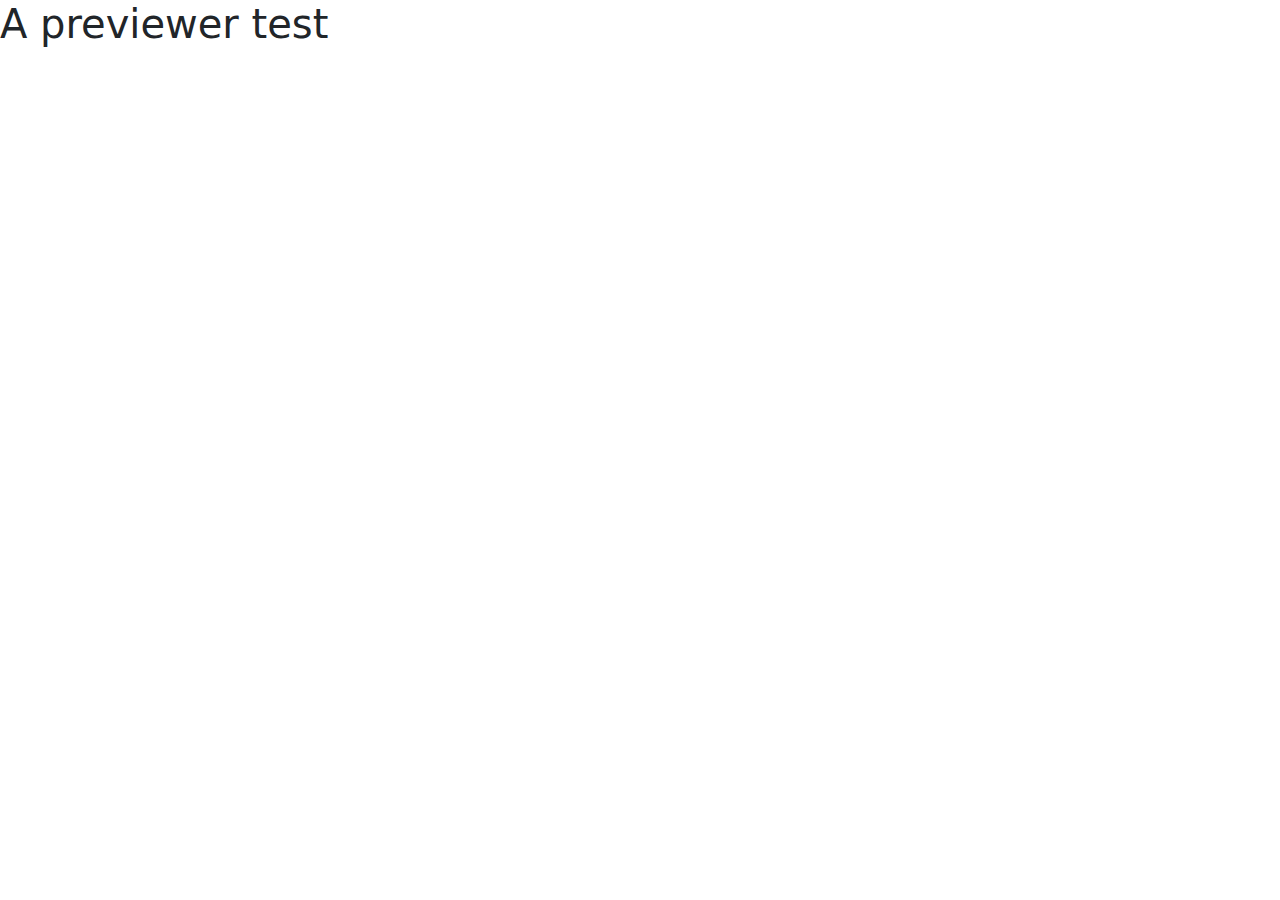
==== index.html @ 1da37795 "initial commit" ====
<!DOCTYPE html>
<html lang="en">
<head>
<meta charset="UTF-8">
<meta name="viewport" content="width=device-width, initial-scale=1.0">
<meta http-equiv="X-UA-Compatible" content="ie=edge">
<meta name="Description" content="Enter your description here"/>
<link rel="stylesheet" href="https://cdnjs.cloudflare.com/ajax/libs/twitter-bootstrap/5.0.0-alpha2/css/bootstrap.min.css">
<link rel="stylesheet" href="https://cdnjs.cloudflare.com/ajax/libs/font-awesome/5.15.0/css/all.min.css">
<link rel="stylesheet" href="assets/css/style.css">
<title>Rosie</title>
</head>
<body>
    <header>

    </header>
    <section>
<h1>A previewer test</h1>
    </section>
    <footer>
        
    </footer>
<script src="https://cdnjs.cloudflare.com/ajax/libs/popper.js/1.16.1/umd/popper.min.js"></script>
<script src="https://cdnjs.cloudflare.com/ajax/libs/twitter-bootstrap/5.0.0-alpha2/js/bootstrap.min.js"></script>
</body>
</html>
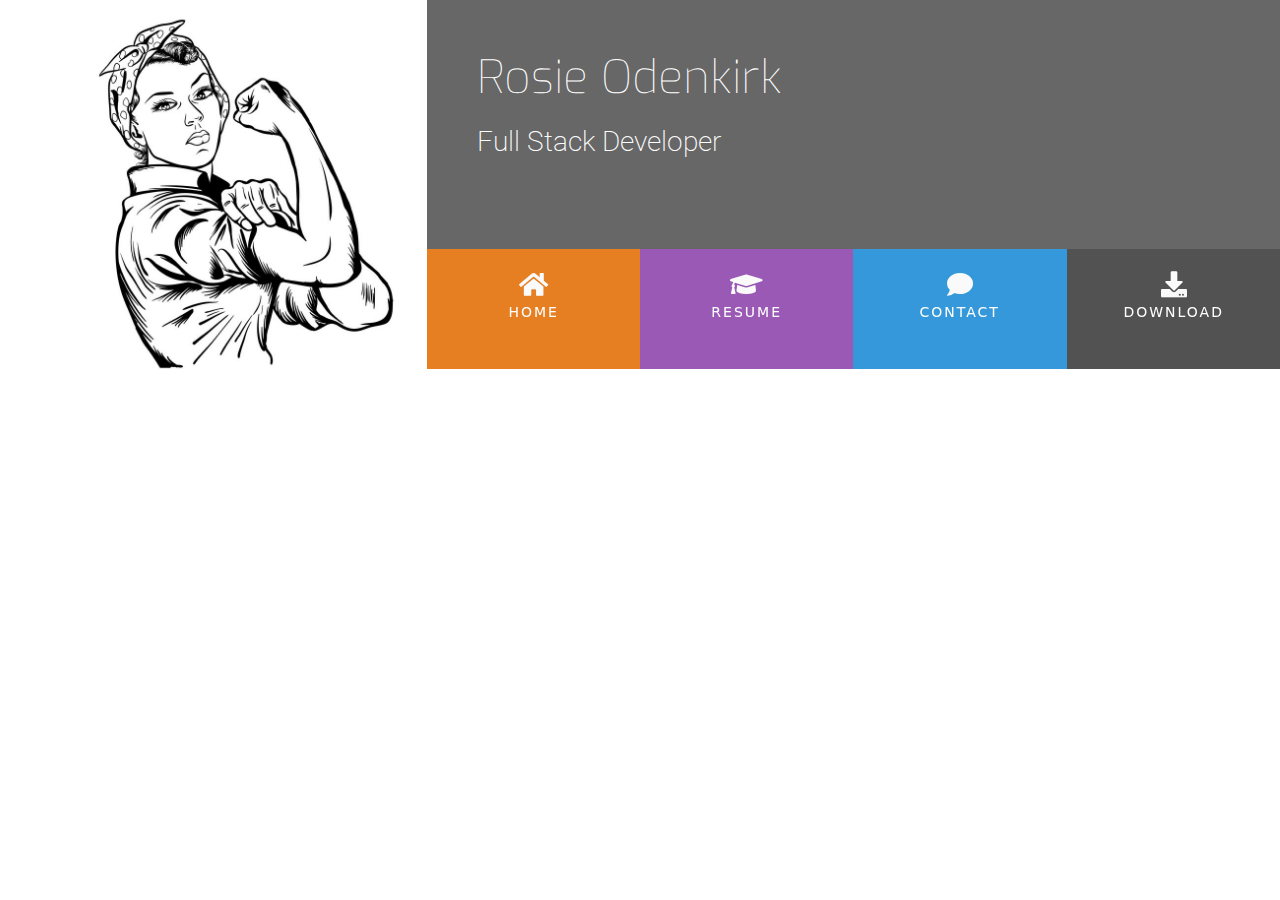
==== commit cbf2e62d: "Header done" ====
--- a/index.html
+++ b/index.html
@@ -1,26 +1,61 @@
 <!DOCTYPE html>
 <html lang="en">
+
 <head>
-<meta charset="UTF-8">
-<meta name="viewport" content="width=device-width, initial-scale=1.0">
-<meta http-equiv="X-UA-Compatible" content="ie=edge">
-<meta name="Description" content="Enter your description here"/>
-<link rel="stylesheet" href="https://cdnjs.cloudflare.com/ajax/libs/twitter-bootstrap/5.0.0-alpha2/css/bootstrap.min.css">
-<link rel="stylesheet" href="https://cdnjs.cloudflare.com/ajax/libs/font-awesome/5.15.0/css/all.min.css">
-<link rel="stylesheet" href="assets/css/style.css">
-<title>Rosie</title>
+    <meta charset="UTF-8">
+    <meta name="viewport" content="width=device-width, initial-scale=1.0">
+    <meta http-equiv="X-UA-Compatible" content="ie=edge">
+    <meta name="Description" content="Enter your description here" />
+    <link rel="stylesheet"
+        href="https://cdnjs.cloudflare.com/ajax/libs/twitter-bootstrap/5.0.0-alpha2/css/bootstrap.min.css">
+    <link rel="stylesheet" href="https://cdnjs.cloudflare.com/ajax/libs/font-awesome/5.15.0/css/all.min.css">
+    <link rel="stylesheet" href="assets/css/style.css">
+    <title>Rosie</title>
 </head>
+
 <body>
     <header>
 
+        <div class="row g-0">
+            <a href="index.html" class="col-md-4 logo">
+
+            </a>
+            <div class="col-md-8">
+                <div class="row bg-color-name-title g-0">   
+                    <div class="col heading">
+                        <h1 class="name">Rosie Odenkirk</h1>
+                        <h2 class="title">Full Stack Developer</h2>
+
+                    </div>
+                </div>
+                <div class="row g-0">
+                    <ul id="nav" class="list-inline menucontainer">
+                        <li class="col-6 col-sm-3  ui-menu-color-home list-inline-item menuitem">
+                            <a href="#" class="hvr-sweep-to-bottom"><i class="fa fa-home" aria-hidden="true"></i><span>Home</span></a>
+                        </li>
+                        <li class="col-6 col-sm-3 ui-menu-color-resume list-inline-item menuitem">
+                            <a href="#" class="hvr-sweep-to-bottom"><i class="fa fa-graduation-cap" aria-hidden="true"></i><span>Resume</span></a>
+                        </li>
+                        <li class="col-6 col-sm-3 ui-menu-color-contact list-inline-item menuitem">
+                            <a href="#" class="hvr-sweep-to-bottom"><i class="fa fa-comment" aria-hidden="true"></i><span>Contact</span></a>
+                        </li>
+                        <li class="col-6 col-sm-3 ui-menu-color-download list-inline-item menuitem">
+                            <a href="#" class="hvr-sweep-to-bottom"><i class="fa fa-download" aria-hidden="true"></i><span>Download</span></a>
+                        </li>
+
+                    </ul>
+                </div>
+            </div>
+        </div>
     </header>
     <section>
-<h1>A previewer test</h1>
+
     </section>
     <footer>
-        
+
     </footer>
-<script src="https://cdnjs.cloudflare.com/ajax/libs/popper.js/1.16.1/umd/popper.min.js"></script>
-<script src="https://cdnjs.cloudflare.com/ajax/libs/twitter-bootstrap/5.0.0-alpha2/js/bootstrap.min.js"></script>
+    <script src="https://cdnjs.cloudflare.com/ajax/libs/popper.js/1.16.1/umd/popper.min.js"></script>
+    <script src="https://cdnjs.cloudflare.com/ajax/libs/twitter-bootstrap/5.0.0-alpha2/js/bootstrap.min.js"></script>
 </body>
+
 </html>--- a/assets/css/style.css
+++ b/assets/css/style.css
@@ -0,0 +1,154 @@
+@import url('https://fonts.googleapis.com/css2?family=Exo:wght@100;200;300;400;500;600;700;800;900&family=Roboto:wght@100;200;300;400;500;700;900&display=swap');
+
+
+/*---------------------------colors-----------------------------*/
+.bg-color-name-title{
+    background-color: #676767;
+}
+
+.ui-menu-color-home{
+    background-color: #e67e22;
+}
+
+.ui-menu-color-resume{
+    background-color: #9b59b6;
+}
+
+.ui-menu-color-contact{
+    background-color: #3498db;
+}
+
+.ui-menu-color-download{
+    background-color: #525252;
+}
+
+/*---------------------------heading-----------------------------*/
+header{
+    margin: 0;
+}
+
+.heading{
+    margin-left: 50px;
+
+}
+
+.logo{
+    background: url("../images/rosie_crop.jpg");
+    background-position: center;
+    background-repeat: no-repeat;
+    background-size: cover;
+    min-height: 360px;
+    transition: all .5s ease-in-out;
+    -moz-transition: all .5s ease-in-out;
+    -webkit-transition: all .5s ease-in-out;
+}
+
+.name{
+    font-family: "Exo", sans-serif;
+    font-weight: 100;
+    font-size: 46px;
+    margin-top: 50px;
+    color: #fff;
+}
+
+.title{
+    font-family: "Roboto",  sans-serif;
+    font-weight: 200;
+    font-size: 28px;
+    margin-top: 20px;
+    margin-bottom: 90px;
+    color: #fff;
+}
+
+.list-inline-item:not(:last-child){
+    margin: 0;
+}
+
+.menucontainer{
+    font-size: 0;
+}
+
+#nav {
+    margin: 0;
+}
+
+#nav li{
+    font-size: 14px;
+    padding: 0;
+}
+
+.menuitem{
+    height: 120px;
+    text-align: center;
+    padding: 0;
+}
+
+.menuitem a{
+    width: 100%;
+    text-decoration: none;
+    color: #fff;
+    height: 120px;
+}
+
+.menuitem a i{
+    padding-top: 22px;
+    display: block;
+    color: #fafafa;
+    font-size: 26px;
+
+}
+
+.menuitem span{
+    display: block;
+    width: 100%;
+    padding-top: 5px;
+    text-align: center;
+    text-transform: uppercase;
+    font-size: 14px;
+    font-weight: 400;
+    letter-spacing: 2px;
+}
+
+
+/*-------------------------hover.css---------------------*/
+/* Sweep To Bottom */
+.hvr-sweep-to-bottom {
+  display: inline-block;
+  vertical-align: middle;
+  -webkit-transform: perspective(1px) translateZ(0);
+  transform: perspective(1px) translateZ(0);
+  box-shadow: 0 0 1px rgba(0, 0, 0, 0);
+  position: relative;
+  -webkit-transition-property: color;
+  transition-property: color;
+  -webkit-transition-duration: 0.3s;
+  transition-duration: 0.3s;
+}
+.hvr-sweep-to-bottom:before {
+  content: "";
+  position: absolute;
+  z-index: -1;
+  top: 0;
+  left: 0;
+  right: 0;
+  bottom: 0;
+  height: 120px;
+  background: rgba(0,0,0,.2);
+  -webkit-transform: scaleY(0);
+  transform: scaleY(0);
+  -webkit-transform-origin: 50% 0;
+  transform-origin: 50% 0;
+  -webkit-transition-property: transform;
+  transition-property: transform;
+  -webkit-transition-duration: 0.3s;
+  transition-duration: 0.3s;
+  -webkit-transition-timing-function: ease-out;
+  transition-timing-function: ease-out;
+}
+.hvr-sweep-to-bottom:hover, .hvr-sweep-to-bottom:focus, .hvr-sweep-to-bottom:active {
+  color: white;
+}
+.hvr-sweep-to-bottom:hover:before, .hvr-sweep-to-bottom:focus:before, .hvr-sweep-to-bottom:active:before {
+  -webkit-transform: scaleY(1);
+  transform: scaleY(1);
+}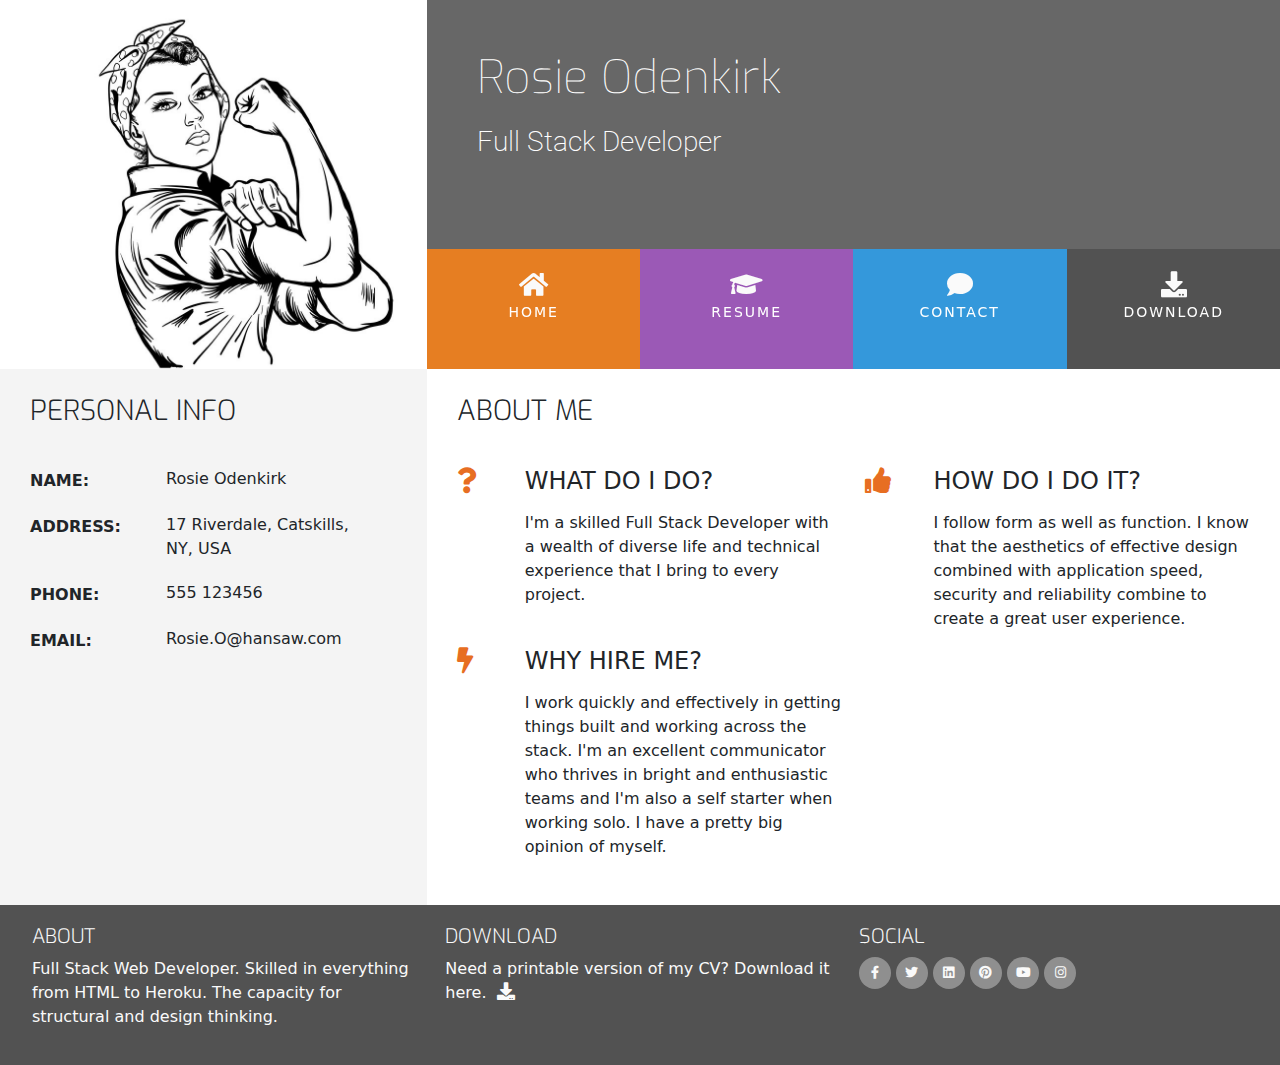
==== commit ba39fdfa: "add resume.html" ====
--- a/index.html
+++ b/index.html
@@ -21,7 +21,7 @@
 
             </a>
             <div class="col-md-8">
-                <div class="row bg-color-name-title g-0">   
+                <div class="row bg-color-name-title g-0">
                     <div class="col heading">
                         <h1 class="name">Rosie Odenkirk</h1>
                         <h2 class="title">Full Stack Developer</h2>
@@ -31,16 +31,20 @@
                 <div class="row g-0">
                     <ul id="nav" class="list-inline menucontainer">
                         <li class="col-6 col-sm-3  ui-menu-color-home list-inline-item menuitem">
-                            <a href="#" class="hvr-sweep-to-bottom"><i class="fa fa-home" aria-hidden="true"></i><span>Home</span></a>
+                            <a href="#" class="hvr-sweep-to-bottom"><i class="fa fa-home"
+                                    aria-hidden="true"></i><span>Home</span></a>
                         </li>
                         <li class="col-6 col-sm-3 ui-menu-color-resume list-inline-item menuitem">
-                            <a href="#" class="hvr-sweep-to-bottom"><i class="fa fa-graduation-cap" aria-hidden="true"></i><span>Resume</span></a>
+                            <a href="#" class="hvr-sweep-to-bottom"><i class="fa fa-graduation-cap"
+                                    aria-hidden="true"></i><span>Resume</span></a>
                         </li>
                         <li class="col-6 col-sm-3 ui-menu-color-contact list-inline-item menuitem">
-                            <a href="#" class="hvr-sweep-to-bottom"><i class="fa fa-comment" aria-hidden="true"></i><span>Contact</span></a>
+                            <a href="#" class="hvr-sweep-to-bottom"><i class="fa fa-comment"
+                                    aria-hidden="true"></i><span>Contact</span></a>
                         </li>
                         <li class="col-6 col-sm-3 ui-menu-color-download list-inline-item menuitem">
-                            <a href="#" class="hvr-sweep-to-bottom"><i class="fa fa-download" aria-hidden="true"></i><span>Download</span></a>
+                            <a href="#" class="hvr-sweep-to-bottom"><i class="fa fa-download"
+                                    aria-hidden="true"></i><span>Download</span></a>
                         </li>
 
                     </ul>
@@ -48,11 +52,177 @@
             </div>
         </div>
     </header>
-    <section>
-
+    <section class="container-fluid">
+        <div class="row">
+            <div class="col-md-4 bg-color-personal-info section-column">
+                <div class="row">
+                    <div class="col-12">
+                        <h3 class="section-heading uppercase">Personal Info</h3>
+                    </div>
+                </div>
+                <div class="personal-info-item">
+                    <div class="key">
+                        <p class="uppercase">
+                            Name:
+                        </p>
+                    </div>
+                    <div class="value">
+                        <p>
+                            Rosie Odenkirk
+                        </p>
+                    </div>
+                </div>
+                
+                <div class="personal-info-item">
+                    <div class="key">
+                        <p class="uppercase">
+                            Address:
+                        </p>
+                    </div>
+                    <div class="value">
+                        <p>
+                            17 Riverdale, Catskills, NY, USA
+                        </p>
+                    </div>
+                </div>
+                <div class="personal-info-item">
+                    <div class="key">
+                        <p class="uppercase">
+                            Phone:
+                        </p>
+                    </div>
+                    <div class="value">
+                        <p>
+                            555 123456
+                        </p>
+                    </div>
+                </div>
+                <div class="personal-info-item">
+                    <div class="key">
+                        <p class="uppercase">
+                            Email:
+                        </p>
+                    </div>
+                    <div class="value">
+                        <p>
+                            Rosie.O@hansaw.com
+                        </p>
+                    </div>
+                </div>
+            </div>
+            <div class="col-md-8 bg-color-three-reasons section-column">
+                <div class="row">
+                    <div class="col">
+                        <h3 class="section-heading uppercase">About me</h3>
+                    </div>
+                </div>
+                <div class="row">
+                    <div class="col-10 offset-1 offset-sm-0 col-sm-4 col-md-6">
+                        <div class="row">
+                            <div class="col-2">
+                                <i class="three-reasons-icon fas fa-question" aria-hidden="true"></i>
+                            </div>
+                            <div class="col-10">
+                                <h4 class="three-reasons-heading uppercase">What do I do?</h4>
+                                <p>I'm a skilled Full Stack Developer with a wealth of diverse life and technical
+                                    experience that I bring to every project.</p>
+                            </div>
+                        </div>
+                    </div>
+                    <div class="col-10 offset-1 offset-sm-0 col-sm-4 col-md-6">
+                        <div class="row">
+                            <div class="col-2">
+                                <i class="three-reasons-icon fas fa-thumbs-up" aria-hidden="true"></i>
+                            </div>
+                            <div class="col-10">
+                                <h4 class="three-reasons-heading uppercase">How do I do it?</h4>
+                                <p>I follow form as well as function. I know that the aesthetics of effective design
+                                    combined with application speed, security and reliability combine to create a great
+                                    user experience.</p>
+                            </div>
+                        </div>
+                    </div>
+                    <div class="col-10 offset-1 offset-sm-0 col-sm-4 col-md-6">
+                        <div class="row">
+                            <div class="col-2">
+                                <i class="three-reasons-icon fas fa-bolt" aria-hidden="true"></i>
+                            </div>
+                            <div class="col-10">
+                                <h4 class="three-reasons-heading uppercase">Why hire me?</h4>
+                                <p>I work quickly and effectively in getting things built and working across the stack.
+                                    I'm an excellent communicator who thrives in bright and enthusiastic teams and I'm
+                                    also a self starter when working solo. I have a pretty big opinion of myself.</p>
+                            </div>
+                        </div>
+                    </div>
+                </div>
+            </div>
+        </div>
     </section>
-    <footer>
-
+    <footer class="container-fluid">
+        <div class="row" id="footer-details">
+            <div class="col-sm-4">
+                <h5 class="uppercase general-sub">About</h5>
+                <p class="inline-block">Full Stack Web Developer. Skilled in everything from HTML to Heroku.
+                    The capacity for structural and design thinking.
+                </p>
+            </div>
+            <div class="col-sm-4">
+                <h5 class="uppercase general-sub">Download</h5>
+                <p class="inline-block">Need a printable version of my CV? Download it here.
+                    <a class="cv-pdf" href="#" target="_blank"><i class="fa fa-download" aria-hidden="true"></i>
+                        <span class="sr-only">Download</span>
+                    </a>
+                </p>
+            </div>
+            <div class="col-sm-4">
+                <h5 class="uppercase general-sub">Social</h5>
+                <ul class="list-inline social-links">
+                    <li class="list-inline-item">
+                        <a target="_blank" href="#">
+                            <i class="fab fa-facebook-f" aria-hidden="true">
+                                <span class="sr-only">Facebook</span>
+                            </i>
+                        </a>
+                    </li>
+                    <li class="list-inline-item">
+                        <a target="_blank" href="#">
+                            <i class="fab fa-twitter" aria-hidden="true">
+                                <span class="sr-only">Twitter</span>
+                            </i>
+                        </a>
+                    </li>
+                    <li class="list-inline-item">
+                        <a target="_blank" href="#">
+                            <i class="fab fa-linkedin" aria-hidden="true">
+                                <span class="sr-only">linkedin</span>
+                            </i>
+                        </a>
+                    </li>
+                    <li class="list-inline-item">
+                        <a target="_blank" href="#">
+                            <i class="fab fa-pinterest" aria-hidden="true">
+                                <span class="sr-only">Pinterest</span>
+                            </i>
+                        </a>
+                    </li>
+                    <li class="list-inline-item">
+                        <a target="_blank" href="#">
+                            <i class="fab fa-youtube" aria-hidden="true">
+                                <span class="sr-only">Youtube</span>
+                            </i>
+                        </a>
+                    </li>
+                    <li class="list-inline-item">
+                        <a target="_blank" href="#">
+                            <i class="fab fa-instagram" aria-hidden="true">
+                                <span class="sr-only">Instagram</span>
+                            </i>
+                        </a>
+                    </li>
+                </ul>
+            </div>
+        </div>
     </footer>
     <script src="https://cdnjs.cloudflare.com/ajax/libs/popper.js/1.16.1/umd/popper.min.js"></script>
     <script src="https://cdnjs.cloudflare.com/ajax/libs/twitter-bootstrap/5.0.0-alpha2/js/bootstrap.min.js"></script>
--- a/assets/css/style.css
+++ b/assets/css/style.css
@@ -2,6 +2,10 @@
 
 
 /*---------------------------colors-----------------------------*/
+.bg-color-three-reasons{
+    background-color: #fff;
+}
+
 .bg-color-name-title{
     background-color: #676767;
 }
@@ -22,6 +26,49 @@
     background-color: #525252;
 }
 
+.bg-color-personal-info{
+    background-color: #f4f4f4;
+}
+
+.bg-color-work-history{
+    background-color: #9b59b6;
+}
+/*-------------------------special margin padding text---------------------*/
+
+h1,h2,h3,h4{
+    margin: 0;
+}
+
+.uppercase{
+    text-transform: uppercase;
+}
+
+.general-sub{
+    font-family: "Exo", sans-serif;
+    font-weight: 300;
+    color: #fafafa;
+}
+
+.inline-block{
+    display: inline-block;
+}
+
+.row-table{
+    display: table;
+}
+
+.section-column{
+    display: table-cell;
+    padding: 0 30px 30px;
+    float: none;
+}
+.history-heading,
+.section-heading{
+    font-family: "Exo", sans-serif;
+    font-weight: 300;
+    margin-top: 25px;
+    margin-bottom: 40px;
+}
 /*---------------------------heading-----------------------------*/
 header{
     margin: 0;
@@ -151,4 +198,172 @@
 .hvr-sweep-to-bottom:hover:before, .hvr-sweep-to-bottom:focus:before, .hvr-sweep-to-bottom:active:before {
   -webkit-transform: scaleY(1);
   transform: scaleY(1);
+}
+
+/*---------------------------footer-----------------------------*/
+
+footer{
+    background-color: #525252;
+    color: #fafafa;
+    min-height: 120px;
+    margin: 0;
+}
+
+.cv-pdf i{
+    font-size: 18px;
+    color: #fafafa;
+    text-align: center;
+    padding-left: 5px;
+    transition: all 0.35s ease-in-out;
+    -moz-transition: all 0.35s ease-in-out;
+    -webkit-transition: all 0.35s ease-in-out;
+    -o-transition: all 0.35s ease-in-out;
+}
+
+.cv-pdf i:hover{
+    color:#e84610;
+}
+
+.social-links {
+    padding-bottom: 15px;
+
+}
+
+.social-links li a i{
+    width: 32px;
+    height: 32px;
+    padding: 12px 0;
+    border-radius: 50%;
+    font-size: 13px;
+    line-height: 7px;
+    text-align: center;
+    color: #fafafa;
+    background-color: #8f8f8f;
+    transition: all 0.35s ease-in-out;
+    -moz-transition: all 0.35s ease-in-out;
+    -webkit-transition: all 0.35s ease-in-out;
+    -o-transition: all 0.35s ease-in-out;
+}
+
+.social-links li a i:hover{
+    background: #e84610;
+}
+
+#footer-details{
+    padding: 20px;
+}
+
+/*-------------------------sthree reasons---------------------*/
+
+.three-reasons-icon{
+    font-size: 26px;
+    color: #e76e22;
+
+}
+
+
+.three-reasons-heading{
+    margin-bottom: 15px;
+}
+
+/*-------------------------personal info---------------------*/
+
+.personal-info-item{
+    margin-bottom: 20px;
+    display: block;
+    clear: both;
+
+}
+.personal-info-item .key, .personal-info-item .value{
+    padding-right: 8px;
+    display: inline-block;
+}
+
+.personal-info-item .key p, .personal-info-item .value p{
+    margin: 0;
+}
+
+.personal-info-item .key{
+    width: 30%;
+    margin-right: 21px;
+    padding-top: 2px;
+    vertical-align: top;
+}
+
+.personal-info-item .key p{
+    font-weight: 700;
+}
+
+.personal-info-item .value{
+    position: relative;
+    width: 60%;
+}
+
+/*-------------------------skills---------------------*/
+
+.progress{
+    position: relative;
+    height: 25px;
+    margin-bottom: 4px;
+}
+
+.progress-type{
+    position: absolute;
+    left: 0px;
+    font-weight: 400;
+    padding: 3px 30px 2px 10px;
+    color: #fafafa;
+    background-color: rgba(25,25,25, .2)
+}
+
+.progress-section{
+    margin: 40px 20px;
+}
+
+/*-------------------------work history---------------------*/
+
+.history-heading{
+    color: #fafafa;
+    margin-bottom: 50px;
+}
+
+.timeline-item{
+    padding: 4em 2em 0em 2em;
+    position: relative;
+    color: #fafafa;
+    border-left: 1px solid;
+}
+
+.timeline-item p{
+    padding:0;
+    margin: 0;
+}
+
+.timeline-item:before{
+    content: attr(data-dates);
+    position: absolute;
+    left: 2.5em;
+    top: 3em;
+    display: block;
+    font-family: "Exo", sans-serif;
+    font-weight: 500;
+    font-size: .8em;
+    padding: 0;
+    margin: 0;
+}
+
+.timeline-item:after{
+    width: 12px;
+    height: 12px;
+    display: block;
+    top: 2.4em;
+    position: absolute;
+    left: -6px;
+    border-radius: 12px;
+    content: '';
+    background-color: #fafafa;
+}
+
+.history-items{
+    margin-bottom: 30px;
 }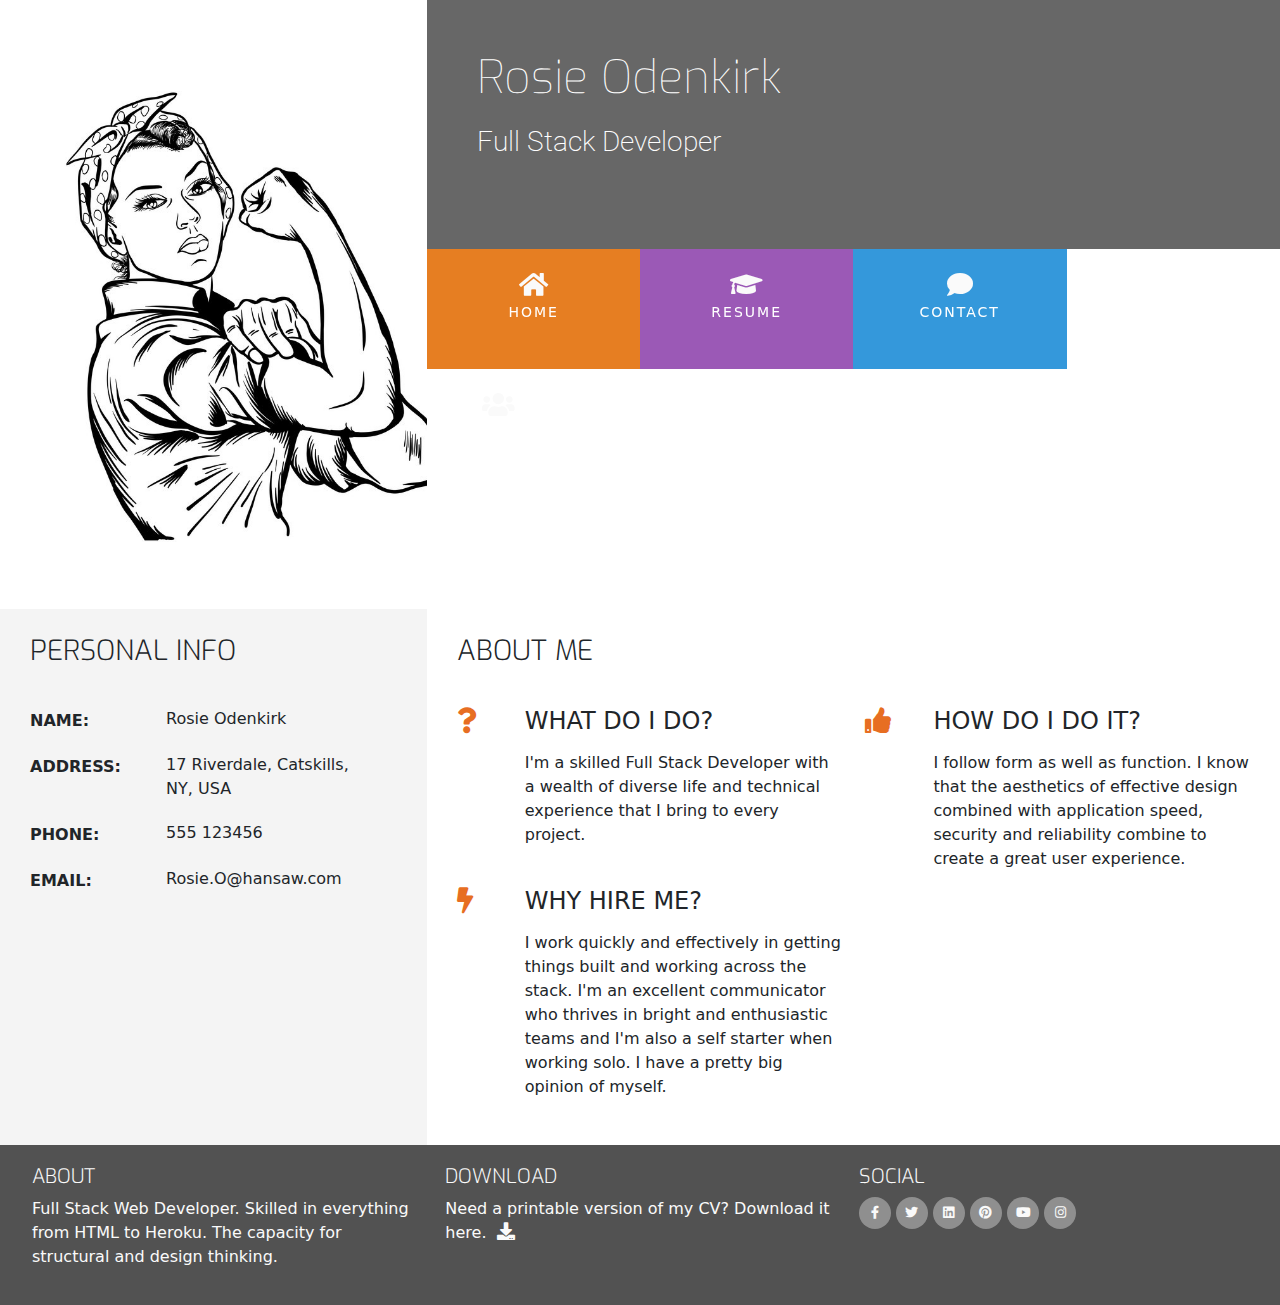
==== commit 975eb3ce: "added interests and github to index.html" ====
--- a/index.html
+++ b/index.html
@@ -31,19 +31,25 @@
                 <div class="row g-0">
                     <ul id="nav" class="list-inline menucontainer">
                         <li class="col-6 col-sm-3  ui-menu-color-home list-inline-item menuitem">
-                            <a href="#" class="hvr-sweep-to-bottom"><i class="fa fa-home"
+                            <a href="index.html" class="hvr-sweep-to-bottom"><i class="fa fa-home"
                                     aria-hidden="true"></i><span>Home</span></a>
                         </li>
                         <li class="col-6 col-sm-3 ui-menu-color-resume list-inline-item menuitem">
-                            <a href="#" class="hvr-sweep-to-bottom"><i class="fa fa-graduation-cap"
+                            <a href="resume.html" class="hvr-sweep-to-bottom"><i class="fa fa-graduation-cap"
                                     aria-hidden="true"></i><span>Resume</span></a>
                         </li>
                         <li class="col-6 col-sm-3 ui-menu-color-contact list-inline-item menuitem">
-                            <a href="#" class="hvr-sweep-to-bottom"><i class="fa fa-comment"
+                            <a href="contact.html" class="hvr-sweep-to-bottom"><i class="fa fa-comment"
                                     aria-hidden="true"></i><span>Contact</span></a>
                         </li>
+                        <li class="col-xs-6 col-sm-2 ui-menu-color-interests menuitem">
+                            <a href="interests.html" class="hvr-sweep-to-bottom"><i class="fa fa-users" aria-hidden="true"></i><span>Interests</span></a>
+                        </li>
+                        <li class="col-xs-6 col-sm-2 ui-menu-color-github menuitem">
+                            <a href="github.html" class="hvr-sweep-to-bottom"><i class="fa fa-github" aria-hidden="true"></i><span>GitHub</span></a>
+                        </li
                         <li class="col-6 col-sm-3 ui-menu-color-download list-inline-item menuitem">
-                            <a href="#" class="hvr-sweep-to-bottom"><i class="fa fa-download"
+                            <a href="assets/cv/sample-cv.pdf"  target="_blank" class="hvr-sweep-to-bottom"><i class="fa fa-download"
                                     aria-hidden="true"></i><span>Download</span></a>
                         </li>
 
@@ -170,7 +176,7 @@
             <div class="col-sm-4">
                 <h5 class="uppercase general-sub">Download</h5>
                 <p class="inline-block">Need a printable version of my CV? Download it here.
-                    <a class="cv-pdf" href="#" target="_blank"><i class="fa fa-download" aria-hidden="true"></i>
+                    <a class="cv-pdf" href="assets/cv/sample-cv.pdf" target="_blank"><i class="fa fa-download" aria-hidden="true"></i>
                         <span class="sr-only">Download</span>
                     </a>
                 </p>
--- a/assets/css/style.css
+++ b/assets/css/style.css
@@ -32,6 +32,10 @@
 
 .bg-color-work-history{
     background-color: #9b59b6;
+}
+
+.bg-color-contact{
+    background-color: #fff;
 }
 /*-------------------------special margin padding text---------------------*/
 
@@ -366,4 +370,38 @@
 
 .history-items{
     margin-bottom: 30px;
+}
+
+/*-------------------------contact form---------------------*/
+
+.contact-heading{
+    font-family: "Exo", sans-serif;
+    font-weight: 300;
+    margin-top: 25px;
+    margin-bottom: 20px;
+}
+
+.center-form{
+    padding-top: 10px;
+    margin: 0 auto;
+    max-width: 70%;
+}
+
+button[type="submit"]{
+    margin-top: 15px;
+    margin-bottom: 20px;
+    color: #fafafa;
+    background-color: #e84610;
+}
+
+
+/*-------------------------media queries---------------------*/
+
+@media(min-width: 992px){
+    .center-form{
+    padding-top: 30px;
+    min-height: 240px;
+    margin: 0 auto;
+    max-width: 50%;
+}
 }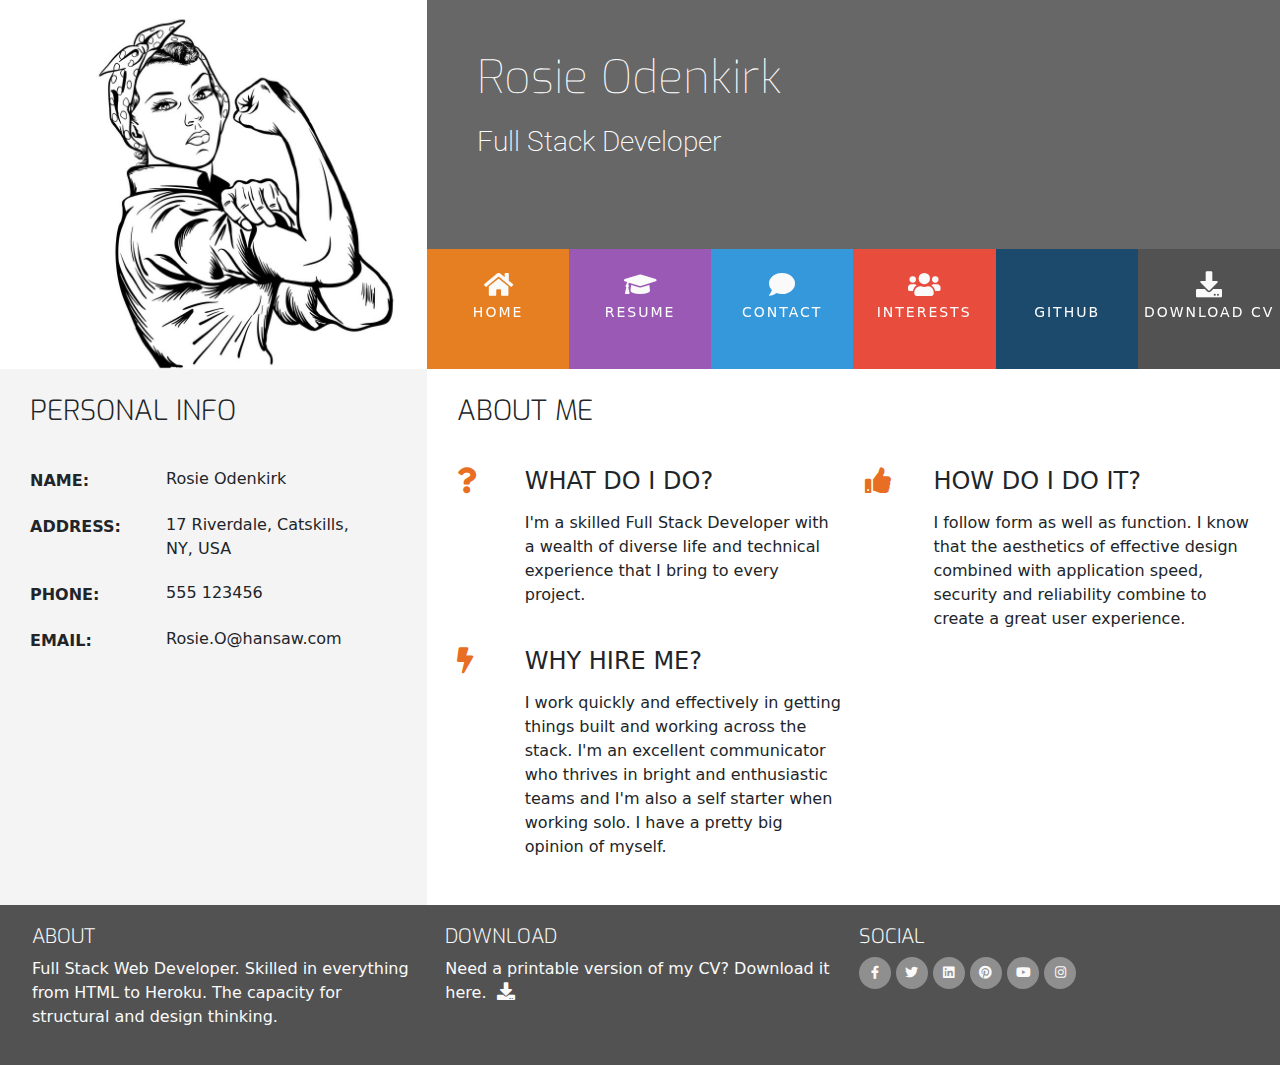
==== commit 46b0b750: "rory" ====
--- a/index.html
+++ b/index.html
@@ -30,29 +30,30 @@
                 </div>
                 <div class="row g-0">
                     <ul id="nav" class="list-inline menucontainer">
-                        <li class="col-6 col-sm-3  ui-menu-color-home list-inline-item menuitem">
+                        <li class="col-xs-6 col-sm-2  ui-menu-color-home list-inline-item menuitem">
                             <a href="index.html" class="hvr-sweep-to-bottom"><i class="fa fa-home"
                                     aria-hidden="true"></i><span>Home</span></a>
                         </li>
-                        <li class="col-6 col-sm-3 ui-menu-color-resume list-inline-item menuitem">
+                        <li class="col-xs-6 col-sm-2 ui-menu-color-resume list-inline-item menuitem">
                             <a href="resume.html" class="hvr-sweep-to-bottom"><i class="fa fa-graduation-cap"
                                     aria-hidden="true"></i><span>Resume</span></a>
                         </li>
-                        <li class="col-6 col-sm-3 ui-menu-color-contact list-inline-item menuitem">
+                        <li class="col-xs-6 col-sm-2 ui-menu-color-contact list-inline-item menuitem">
                             <a href="contact.html" class="hvr-sweep-to-bottom"><i class="fa fa-comment"
                                     aria-hidden="true"></i><span>Contact</span></a>
                         </li>
-                        <li class="col-xs-6 col-sm-2 ui-menu-color-interests menuitem">
-                            <a href="interests.html" class="hvr-sweep-to-bottom"><i class="fa fa-users" aria-hidden="true"></i><span>Interests</span></a>
-                        </li>
-                        <li class="col-xs-6 col-sm-2 ui-menu-color-github menuitem">
-                            <a href="github.html" class="hvr-sweep-to-bottom"><i class="fa fa-github" aria-hidden="true"></i><span>GitHub</span></a>
-                        </li
-                        <li class="col-6 col-sm-3 ui-menu-color-download list-inline-item menuitem">
-                            <a href="assets/cv/sample-cv.pdf"  target="_blank" class="hvr-sweep-to-bottom"><i class="fa fa-download"
-                                    aria-hidden="true"></i><span>Download</span></a>
-                        </li>
-
+                        <li class="col-xs-6 col-sm-2 ui-menu-color-interests list-inline-item menuitem">
+                            <a href="interests.html" class="hvr-sweep-to-bottom"><i class="fa fa-users"
+                                    aria-hidden="true"></i><span>Interests</span></a>
+                        </li>
+                        <li class="col-xs-6 col-sm-2 ui-menu-color-github list-inline-item menuitem">
+                            <a href="github.html" class="hvr-sweep-to-bottom"><i class="fa fa-github"
+                                    aria-hidden="true"></i><span>GitHub</span></a>
+                        </li>
+                        <li class="col-xs-6 col-sm-2 ui-menu-color-download list-inline-item menuitem">
+                            <a href="assets/cv/sample-cv.pdf" target="_blank" class="hvr-sweep-to-bottom"><i
+                                    class="fa fa-download" aria-hidden="true"></i><span>Download CV</span></a>
+                        </li>
                     </ul>
                 </div>
             </div>
@@ -78,7 +79,7 @@
                         </p>
                     </div>
                 </div>
-                
+
                 <div class="personal-info-item">
                     <div class="key">
                         <p class="uppercase">
@@ -176,7 +177,8 @@
             <div class="col-sm-4">
                 <h5 class="uppercase general-sub">Download</h5>
                 <p class="inline-block">Need a printable version of my CV? Download it here.
-                    <a class="cv-pdf" href="assets/cv/sample-cv.pdf" target="_blank"><i class="fa fa-download" aria-hidden="true"></i>
+                    <a class="cv-pdf" href="assets/cv/sample-cv.pdf" target="_blank"><i class="fa fa-download"
+                            aria-hidden="true"></i>
                         <span class="sr-only">Download</span>
                     </a>
                 </p>
--- a/assets/css/style.css
+++ b/assets/css/style.css
@@ -24,6 +24,14 @@
 
 .ui-menu-color-download{
     background-color: #525252;
+}
+
+.ui-menu-color-github {
+    background-color: #1c4a6c;
+}
+
+.ui-menu-color-interests {
+    background-color: #e74c3c;
 }
 
 .bg-color-personal-info{
